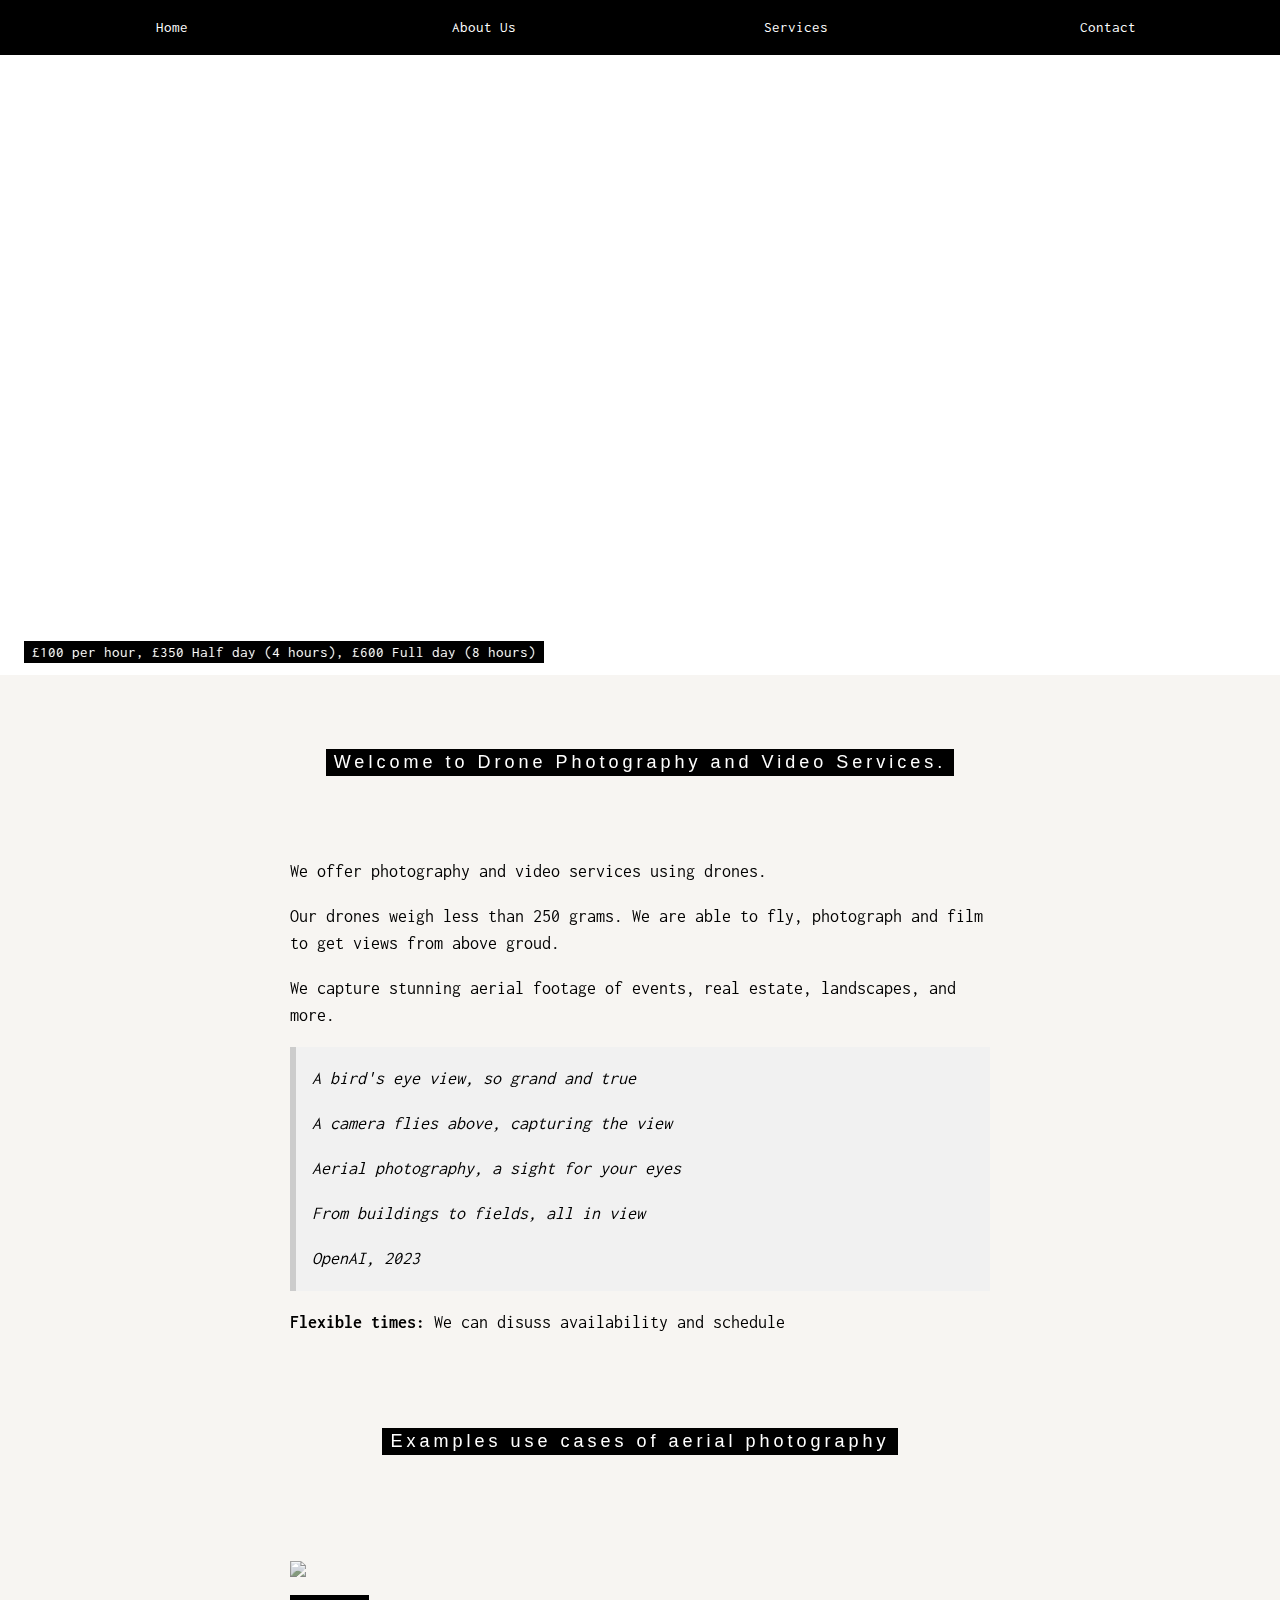
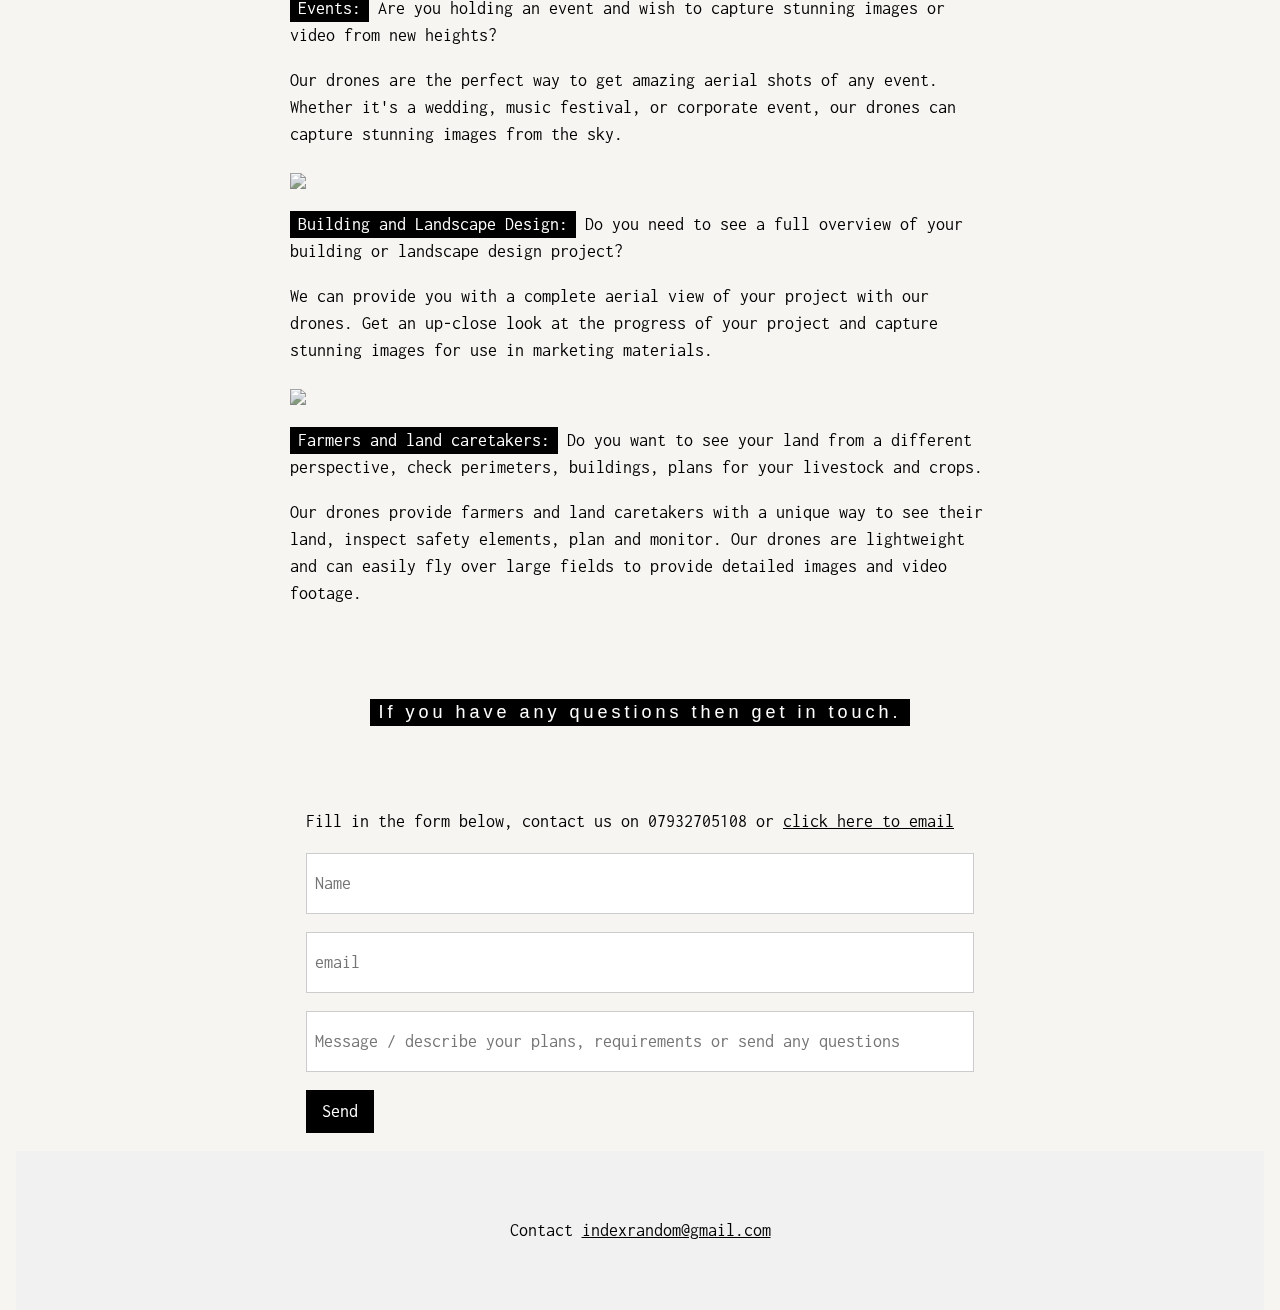
==== index.html @ 3273d268 "updates" ====
<!DOCTYPE html>
<html>
<title>Drone Photography and Video Service</title>
<meta charset="UTF-8">
<meta name="viewport" content="width=device-width, initial-scale=1">
<link rel="stylesheet" href="https://www.w3schools.com/w3css/4/w3.css">
<link rel="stylesheet" href="https://fonts.googleapis.com/css?family=Inconsolata">
<style>
body, html {
height: 100%;
font-family: "Inconsolata", sans-serif;
}

.bgimg {
background-position: center;
background-size: cover;
background-image: url("https://images.unsplash.com/photo-1625469754778-42cc577d9e28?ixid=MnwxMjA3fDB8MHxwaG90by1wYWdlfHx8fGVufDB8fHx8&ixlib=rb-1.2.1&auto=format&fit=crop&w=2452&q=80");
min-height: 75%;
}

.menu {
display: none;
}
</style>
<body>

<!-- Links (sit on top) -->
<div class="w3-top">
<div class="w3-row w3-padding w3-black">
<div class="w3-col s3">
<a href="#" class="w3-button w3-block w3-black">Home</a>
</div>
<div class="w3-col s3">
<a href="#about" class="w3-button w3-block w3-black">About Us</a>
</div>
<div class="w3-col s3">
<a href="#services" class="w3-button w3-block w3-black">Services</a>
</div>
<div class="w3-col s3">
<a href="#contact" class="w3-button w3-block w3-black">Contact</a>
</div>
</div>
</div>

<!-- Header with image -->
<header class="bgimg w3-display-container w3-grayscale-min" id="home">
<div class="w3-display-bottomleft w3-center w3-padding-large w3-hide-small">
<span class="w3-tag">£100 per hour, £350 Half day (4 hours), £600 Full day (8 hours)</span>
</div>
<div class="w3-display-middle w3-center">
<span class="w3-text-white" style="font-size:90px"><p>Aerial</p><p>Views</p><p></p><p></p><p></p></span>
</div>
<div class="w3-display-bottomright w3-center w3-padding-large">
<span class="w3-text-white">Based in London, available to travel if required</span>
</div>
</header>

<!-- Add a background color and large text to the whole page -->
<div class="w3-sand w3-grayscale w3-large">

<!-- About Container -->
<div class="w3-container" id="about">
<div class="w3-content" style="max-width:700px">
<h5 class="w3-center w3-padding-64"><span class="w3-tag w3-wide">Welcome to Drone Photography and Video Services.</span></h5>
<p>We offer photography and video services using drones.</p>
<p>Our drones weigh less than 250 grams. We are able to fly, photograph and film to get views from above groud.</p>
<p>We capture stunning aerial footage of events, real estate, landscapes, and more.</p>
<p></p>
<p></p>
<p></p>
<div class="w3-panel w3-leftbar w3-light-grey">
<p><i>A bird's eye view, so grand and true</i></p>
<p><i>A camera flies above, capturing the view</i></p>
<p><i>Aerial photography, a sight for your eyes</i></p>
<p><i>From buildings to fields, all in view</i></p>
<p><i>OpenAI, 2023</i></p>
<p><i></i></p>
</div>
<p><strong>Flexible times:
</strong> We can disuss availability and schedule</p>
<p><strong>
</strong></p>
<p><strong>
</strong></p>
<p><strong>
</strong></p>
<p><strong>
</strong></p>
</div>
</div>


<!-- Menu Container -->
<!--
<div class="w3-container" id="menu">
<div class="w3-content" style="max-width:700px">
<h5 class="w3-center w3-padding-48"><span class="w3-tag w3-wide">Examples of work</span></h5>
<div class="w3-row w3-center w3-card w3-padding">
<a href="javascript:void(0)" onclick="openMenu(event, 'Eat');" id="myLink">
<div class="w3-col s6 tablink">Residential</div>
</a>
<a href="javascript:void(0)" onclick="openMenu(event, 'Drinks');">
<div class="w3-col s6 tablink">Commercial</div>
</a>
</div>
<div id="Eat" class="w3-container menu w3-padding-48 w3-card">
<h5>Hedge Cutting</h5>
<p class="w3-text-grey">Shrub & Tree Pruning</p>
<h5>Regular Gardening Maintenance</h5>
<p class="w3-text-grey">Tree & Hedge Planting</p>
<h5>Turfing & Wildflower Meadows</h5>
<p class="w3-text-grey">Gutter Cleaning</p>
<h5>Hard Surface Cleaning</h5>
<p class="w3-text-grey">Fence installation</p>
<h5>Build Garden Structures</h5>
<p class="w3-text-grey">Canopy Installation</p>
<h5></h5>
<p class="w3-text-grey"></p>
<h5></h5>
<p class="w3-text-grey"></p>
<h5></h5>
<p class="w3-text-grey"></p>
<h5></h5>
<p class="w3-text-grey"></p>
<h5></h5>
<p class="w3-text-grey"></p>
</div>
<div id="Drinks" class="w3-container menu w3-padding-48 w3-card">
<h5>Clearing overgrown garden</h5>
<p class="w3-text-grey">Groundskeeping</p>
<h5>Garden Clearence</h5>
<p class="w3-text-grey">Weeding & lawn care</p>
<h5>Snow Clearances & Gritting</h5>
<p class="w3-text-grey">Pond cleaning</p>
<h5>Lawn Care Program</h5>
<p class="w3-text-grey">Canopy Installation</p>
<h5>Flowers and Planting</h5>
<p class="w3-text-grey"></p>
<h5></h5>
<p class="w3-text-grey"></p>
<h5></h5>
<p class="w3-text-grey"></p>
<h5></h5>
<p class="w3-text-grey"></p>
<h5></h5>
<p class="w3-text-grey"></p>
<h5></h5>
<p class="w3-text-grey"></p>
</div>
<img src="https://images.unsplash.com/photo-1509567852316-09a353a7914a?ixid=MnwxMjA3fDB8MHxwaG90by1wYWdlfHx8fGVufDB8fHx8&ixlib=rb-1.2.1&auto=format&fit=crop&w=1470&q=80" style="width:100%;max-width:1000px;margin-top:32px;">
</div>
</div>
-->

<!-- Contact/Area Container -->
<!-- 
<div class="w3-container" id="where" style="padding-bottom:32px;">
<div class="w3-content" style="max-width:700px">
<h5 class="w3-center w3-padding-48"><span class="w3-tag w3-wide">Coverage Area</span></h5>
<p>We are based in North West London and can travel where needed</p>
-->
<div class="w3-container" id="services">
<div class="w3-content" style="max-width:700px">
<h5 class="w3-center w3-padding-64"><span class="w3-tag w3-wide">Examples use cases of aerial photography</span></h5>

<img src="https://images.unsplash.com/photo-1438109382753-8368e7e1e7cf?ixid=MnwxMjA3fDB8MHxwaG90by1wYWdlfHx8fGVufDB8fHx8&ixlib=rb-1.2.1&auto=format&fit=crop&w=1470&q=80" style="width:100%;max-width:1000px;margin-top:32px;">
<p><span class="w3-tag">Events:
</span> Are you holding an event and wish to capture stunning images or video from new heights?</p>
<p> Our drones are the perfect way to get amazing aerial shots of any event. Whether it's a wedding, music festival, or corporate event, our drones can capture stunning images from the sky.</p>

<img src="https://images.unsplash.com/photo-1513635269975-59663e0ac1ad?ixid=MnwxMjA3fDB8MHxwaG90by1wYWdlfHx8fGVufDB8fHx8&ixlib=rb-1.2.1&auto=format&fit=crop&w=1470&q=80*cdGm-_GkHlZAwG_L.jpg" class="w3-image" style="width:100%">
<p><span class="w3-tag">Building and Landscape Design:
</span> Do you need to see a full overview of your building or landscape design project?</p>
<p>We can provide you with a complete aerial view of your project with our drones. Get an up-close look at the progress of your project and capture stunning images for use in marketing materials.</p>


<img src="https://images.unsplash.com/photo-1513635269975-59663e0ac1ad?ixid=MnwxMjA3fDB8MHxwaG90by1wYWdlfHx8fGVufDB8fHx8&ixlib=rb-1.2.1&auto=format&fit=crop&w=1470&q=80*cdGm-_GkHlZAwG_L.jpg" class="w3-image" style="width:100%">
<p><span class="w3-tag">Farmers and land caretakers:
</span> Do you want to see your land from a different perspective, check perimeters, buildings, plans for your livestock and crops.</p>
<p>Our drones provide farmers and land caretakers with a unique way to see their land, inspect safety elements, plan and monitor. Our drones are lightweight and can easily fly over large fields to provide detailed images and video footage.</p>
<p></p>
<p></p>
<div class="w3-container" id="contact">
    <div class="w3-content" style="max-width:700px">
    <h5 class="w3-center w3-padding-64"><span class="w3-tag w3-wide">If you have any questions then get in touch.</span></h5>
<p>Fill in the form below, contact us on 07932705108 or <a href="mailto: indexrandom@gmail.com" title="W3.CSS" target="_blank" class="w3-hover-text-pink">click here to email</a></p>
<form action="https://formsubmit.co/indexrandom@gmail.com" method="POST">
<p><input class="w3-input w3-padding-16 w3-border" type="text" placeholder="Name" required name="Name"></p>
<p><input class="w3-input w3-padding-16 w3-border" type="email" placeholder="email" required name="email"></p>
<p><input class="w3-input w3-padding-16 w3-border" type="text" placeholder="Message / describe your plans, requirements or send any questions" required name="Message"></p>
<p><input class="w3-input w3-padding-16 w3-border" type="hidden" placeholder="" required name="_next" value="https://tradexy.github.io/dronesvcs/thanks"></p>
<p><input class="w3-input w3-padding-16 w3-border" type="hidden" placeholder="" required name="_captcha" value="false"></p>

<!--
FROM THIS YOUTUBE VIDEO WATCH https://www.youtube.com/watch?v=r4RQ38EoLds
<p><input class="w3-input w3-padding-16 w3-border" type="number" placeholder="How many people" required name="People"></p>
<p><input class="w3-input w3-padding-16 w3-border" type="datetime-local" placeholder="Date" required name="date" value="2021-11-16T20:00"></p>
-->
<p><button class="w3-button w3-black" type="submit">Send</button></p>
</form>
</div>
</div>

<!-- form2 from formsubmit.co
<form action="https://formsubmit.co/indexrandom@gmail.com" method="POST">
<input type="text" name="name" required>
<input type="email" name="email" required>
<button type="submit">Send</button>
</form>
-->
<!-- End page content -->
</div>

<!-- Footer -->
<footer class="w3-center w3-light-grey w3-padding-48 w3-large">
<p>Contact <a href="mailto: indexrandom@gmail.com" title="W3.CSS" target="_blank" class="w3-hover-text-pink">indexrandom@gmail.com</a></p>
</footer>

<script>
// Tabbed Menu
function openMenu(evt, menuName) {
var i, x, tablinks;
x = document.getElementsByClassName("menu");
for (i = 0; i < x.length; i++) {
x[i].style.display = "none";
}
tablinks = document.getElementsByClassName("tablink");
for (i = 0; i < x.length; i++) {
tablinks[i].className = tablinks[i].className.replace(" w3-dark-grey", "");
}
document.getElementById(menuName).style.display = "block";
evt.currentTarget.firstElementChild.className += " w3-dark-grey";
}
document.getElementById("myLink").click();
</script>

</body>
</html>
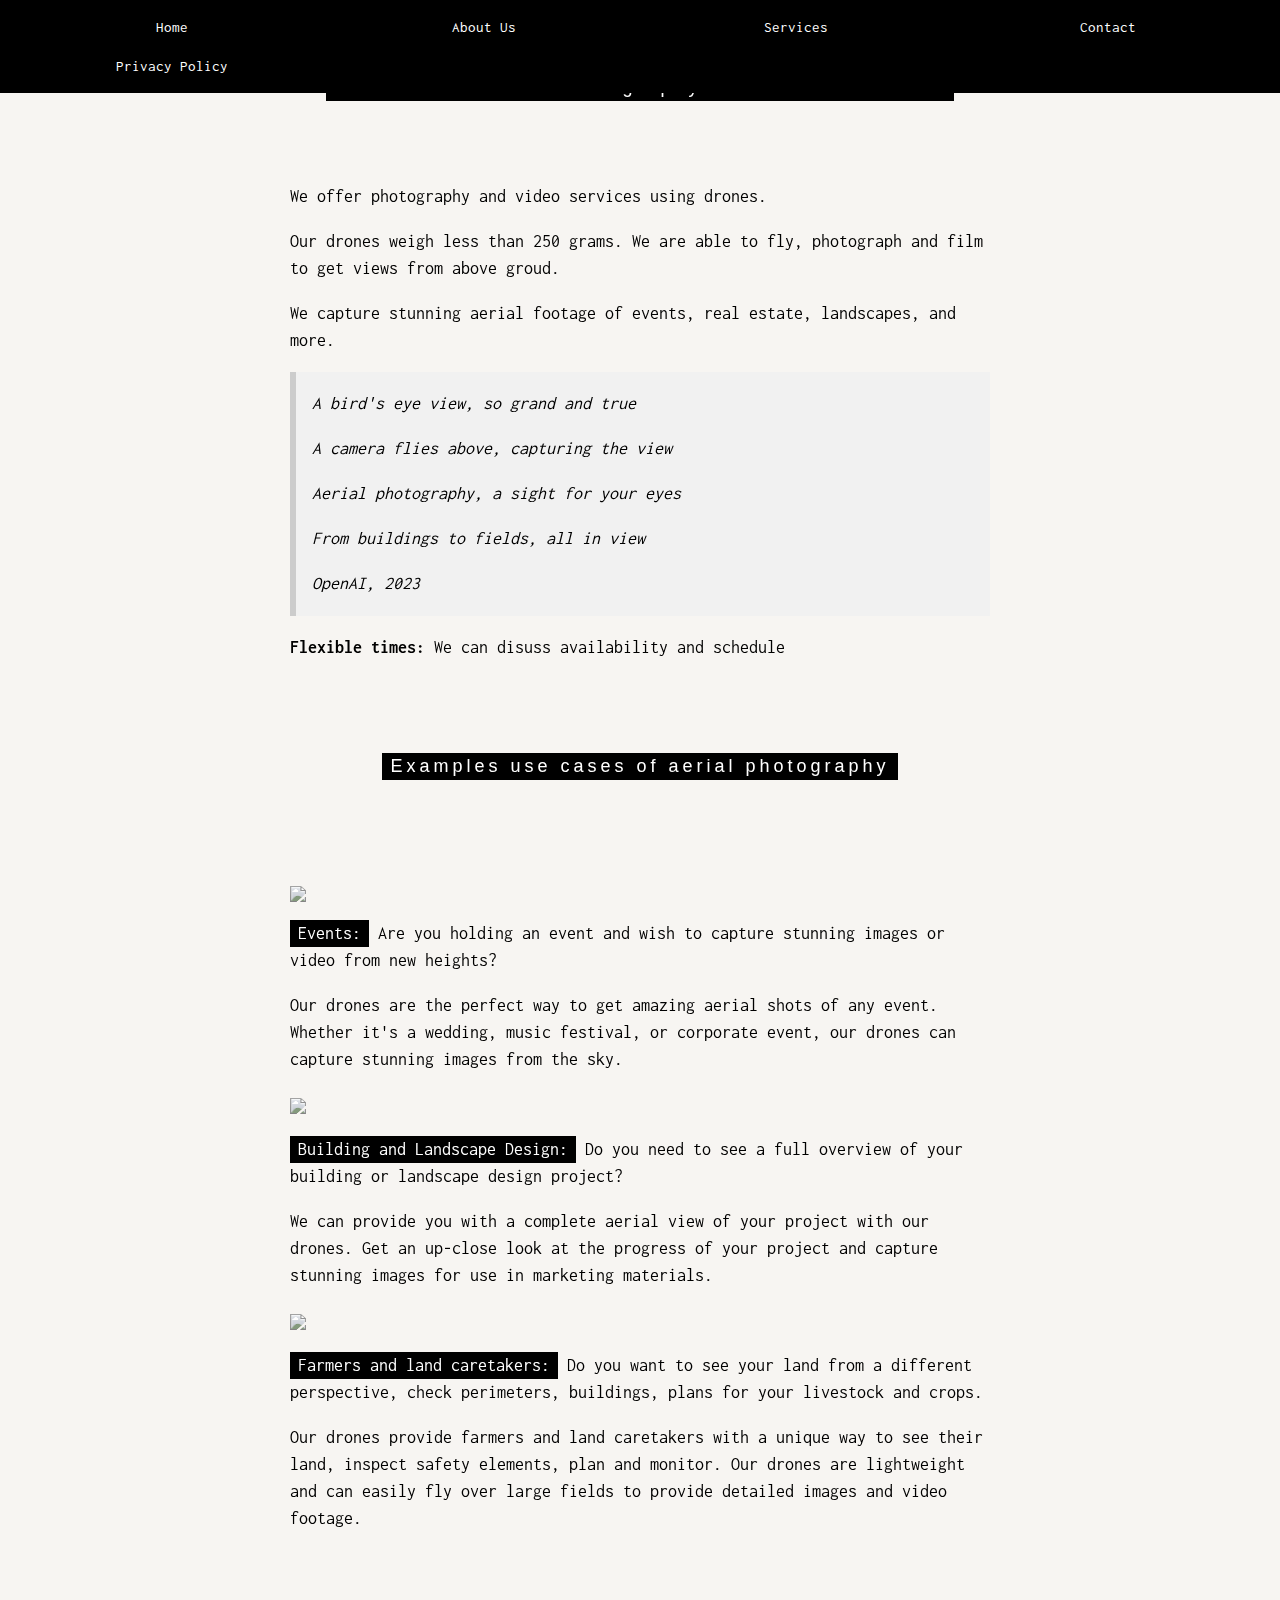
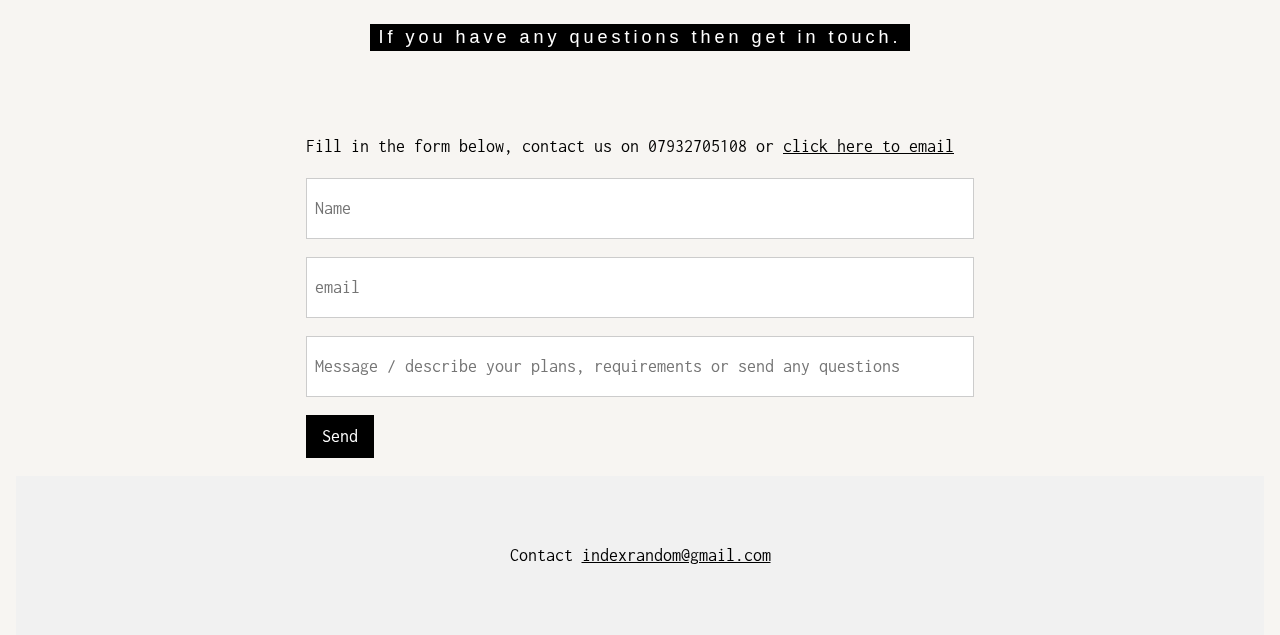
==== commit 705f69af: "Update index.html" ====
--- a/index.html
+++ b/index.html
@@ -10,11 +10,11 @@
 height: 100%;
 font-family: "Inconsolata", sans-serif;
 }
-
+<a href="#contact" class="w3-button w3-block w3-black">Contact</a>
 .bgimg {
 background-position: center;
 background-size: cover;
-background-image: url("https://images.unsplash.com/photo-1625469754778-42cc577d9e28?ixid=MnwxMjA3fDB8MHxwaG90by1wYWdlfHx8fGVufDB8fHx8&ixlib=rb-1.2.1&auto=format&fit=crop&w=2452&q=80");
+background-image: url("https://images.unsplash.com/photo-1673206213626-55d35bad7aab?ixlib=rb-4.0.3&ixid=MnwxMjA3fDB8MHxwaG90by1wYWdlfHx8fGVufDB8fHx8&auto=format&fit=crop&w=2532&q=80");
 min-height: 75%;
 }
 
@@ -38,6 +38,9 @@
 </div>
 <div class="w3-col s3">
 <a href="#contact" class="w3-button w3-block w3-black">Contact</a>
+</div>
+<div class="w3-col s3">
+<a href="privacy.html" class="w3-button w3-block w3-black">Privacy Policy</a>
 </div>
 </div>
 </div>
@@ -147,7 +150,7 @@
 <h5></h5>
 <p class="w3-text-grey"></p>
 </div>
-<img src="https://images.unsplash.com/photo-1509567852316-09a353a7914a?ixid=MnwxMjA3fDB8MHxwaG90by1wYWdlfHx8fGVufDB8fHx8&ixlib=rb-1.2.1&auto=format&fit=crop&w=1470&q=80" style="width:100%;max-width:1000px;margin-top:32px;">
+<img src="https://images.unsplash.com/photo-1514487989277-85a54f0f661f?ixlib=rb-4.0.3&ixid=MnwxMjA3fDB8MHxwaG90by1wYWdlfHx8fGVufDB8fHx8&auto=format&fit=crop&w=1374&q=80" style="width:100%;max-width:1000px;margin-top:32px;">
 </div>
 </div>
 -->
@@ -163,18 +166,18 @@
 <div class="w3-content" style="max-width:700px">
 <h5 class="w3-center w3-padding-64"><span class="w3-tag w3-wide">Examples use cases of aerial photography</span></h5>
 
-<img src="https://images.unsplash.com/photo-1438109382753-8368e7e1e7cf?ixid=MnwxMjA3fDB8MHxwaG90by1wYWdlfHx8fGVufDB8fHx8&ixlib=rb-1.2.1&auto=format&fit=crop&w=1470&q=80" style="width:100%;max-width:1000px;margin-top:32px;">
+<img src="https://images.unsplash.com/photo-1639159954585-db6635ef349b?ixlib=rb-4.0.3&ixid=MnwxMjA3fDB8MHxwaG90by1wYWdlfHx8fGVufDB8fHx8&auto=format&fit=crop&w=1471&q=80" style="width:100%;max-width:1000px;margin-top:32px;">
 <p><span class="w3-tag">Events:
 </span> Are you holding an event and wish to capture stunning images or video from new heights?</p>
 <p> Our drones are the perfect way to get amazing aerial shots of any event. Whether it's a wedding, music festival, or corporate event, our drones can capture stunning images from the sky.</p>
 
-<img src="https://images.unsplash.com/photo-1513635269975-59663e0ac1ad?ixid=MnwxMjA3fDB8MHxwaG90by1wYWdlfHx8fGVufDB8fHx8&ixlib=rb-1.2.1&auto=format&fit=crop&w=1470&q=80*cdGm-_GkHlZAwG_L.jpg" class="w3-image" style="width:100%">
+<img src="https://images.unsplash.com/photo-1534313181029-d54dab200aba?ixlib=rb-4.0.3&ixid=MnwxMjA3fDB8MHxwaG90by1wYWdlfHx8fGVufDB8fHx8&auto=format&fit=crop&w=1633&q=80" class="w3-image" style="width:100%">
 <p><span class="w3-tag">Building and Landscape Design:
 </span> Do you need to see a full overview of your building or landscape design project?</p>
 <p>We can provide you with a complete aerial view of your project with our drones. Get an up-close look at the progress of your project and capture stunning images for use in marketing materials.</p>
 
 
-<img src="https://images.unsplash.com/photo-1513635269975-59663e0ac1ad?ixid=MnwxMjA3fDB8MHxwaG90by1wYWdlfHx8fGVufDB8fHx8&ixlib=rb-1.2.1&auto=format&fit=crop&w=1470&q=80*cdGm-_GkHlZAwG_L.jpg" class="w3-image" style="width:100%">
+<img src="https://images.unsplash.com/photo-1503054578884-5753a0efe39f?ixlib=rb-4.0.3&ixid=MnwxMjA3fDB8MHxwaG90by1wYWdlfHx8fGVufDB8fHx8&auto=format&fit=crop&w=1374&q=80" class="w3-image" style="width:100%">
 <p><span class="w3-tag">Farmers and land caretakers:
 </span> Do you want to see your land from a different perspective, check perimeters, buildings, plans for your livestock and crops.</p>
 <p>Our drones provide farmers and land caretakers with a unique way to see their land, inspect safety elements, plan and monitor. Our drones are lightweight and can easily fly over large fields to provide detailed images and video footage.</p>
@@ -188,9 +191,8 @@
 <p><input class="w3-input w3-padding-16 w3-border" type="text" placeholder="Name" required name="Name"></p>
 <p><input class="w3-input w3-padding-16 w3-border" type="email" placeholder="email" required name="email"></p>
 <p><input class="w3-input w3-padding-16 w3-border" type="text" placeholder="Message / describe your plans, requirements or send any questions" required name="Message"></p>
-<p><input class="w3-input w3-padding-16 w3-border" type="hidden" placeholder="" required name="_next" value="https://tradexy.github.io/dronesvcs/thanks"></p>
+<p><input class="w3-input w3-padding-16 w3-border" type="hidden" placeholder="" required name="_next" value="https://skyphotos.netlify.app/thanks"></p>
 <p><input class="w3-input w3-padding-16 w3-border" type="hidden" placeholder="" required name="_captcha" value="false"></p>
-
 <!--
 FROM THIS YOUTUBE VIDEO WATCH https://www.youtube.com/watch?v=r4RQ38EoLds
 <p><input class="w3-input w3-padding-16 w3-border" type="number" placeholder="How many people" required name="People"></p>
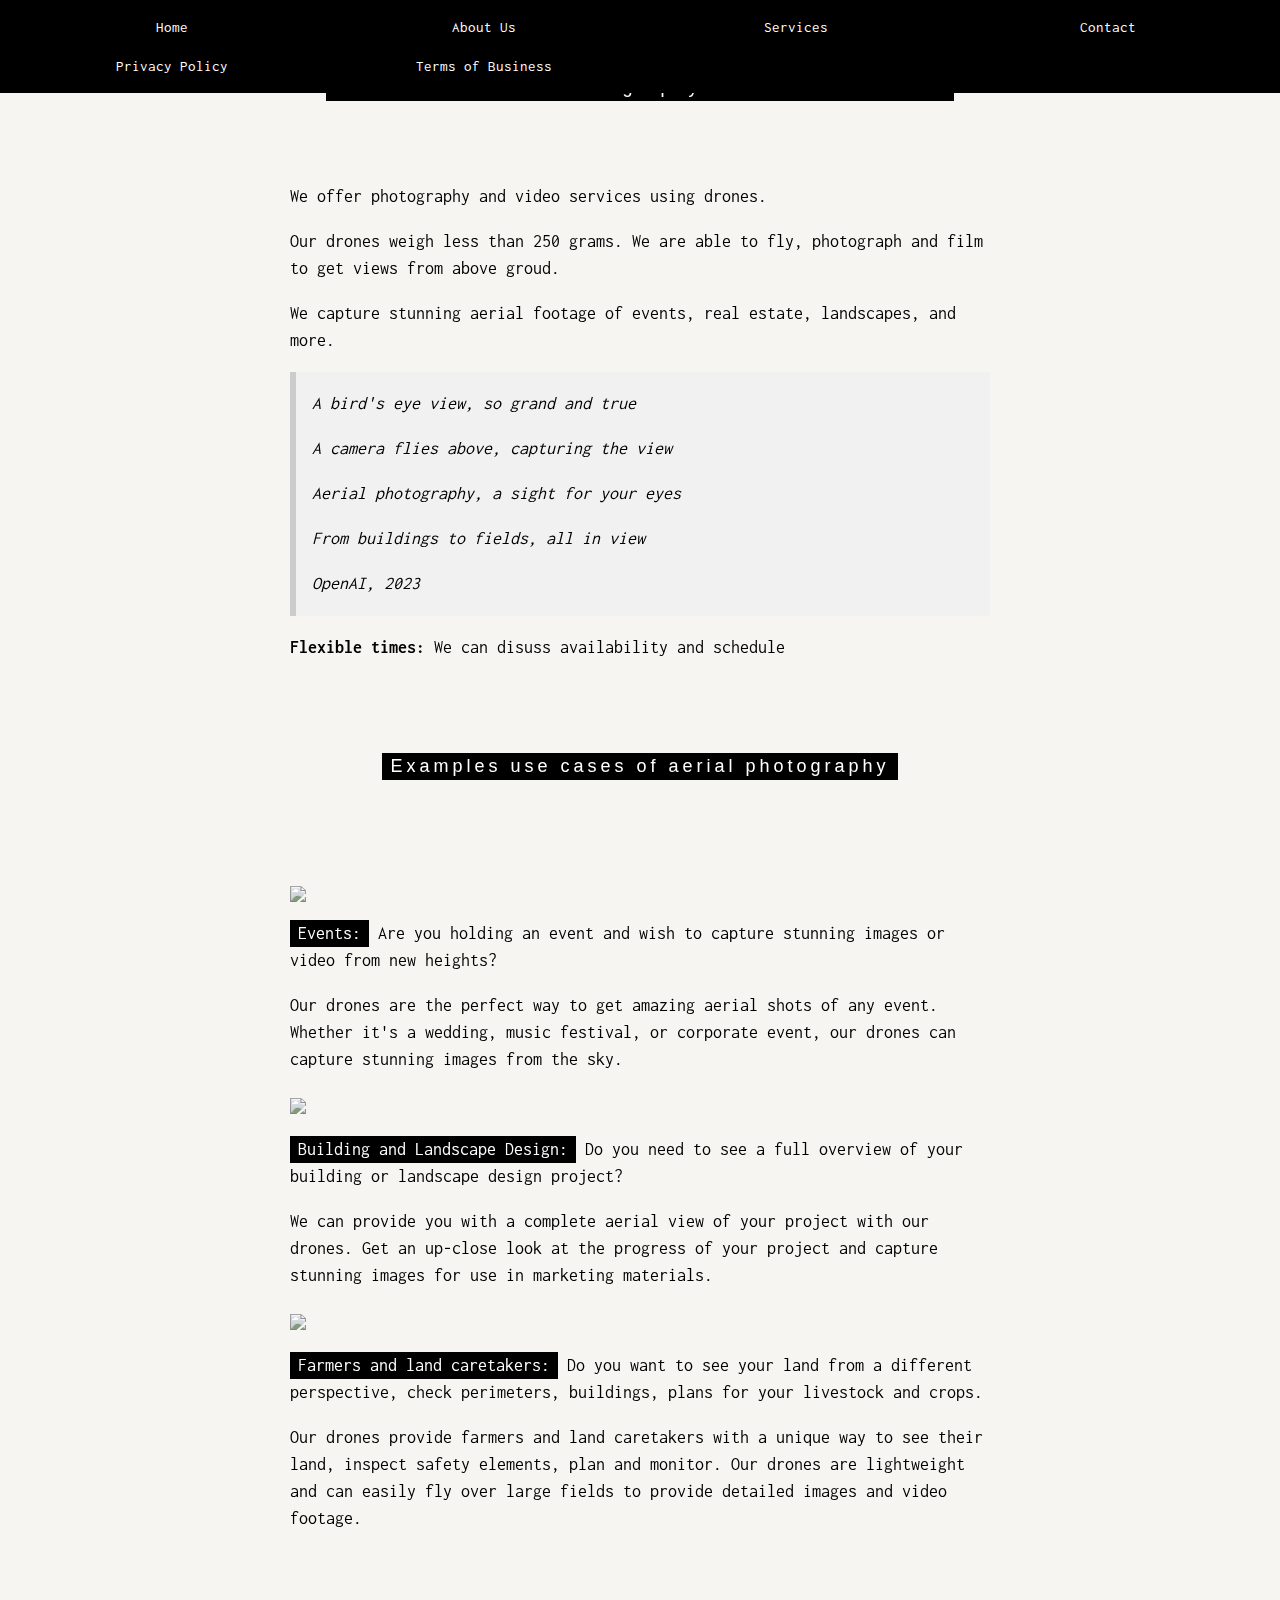
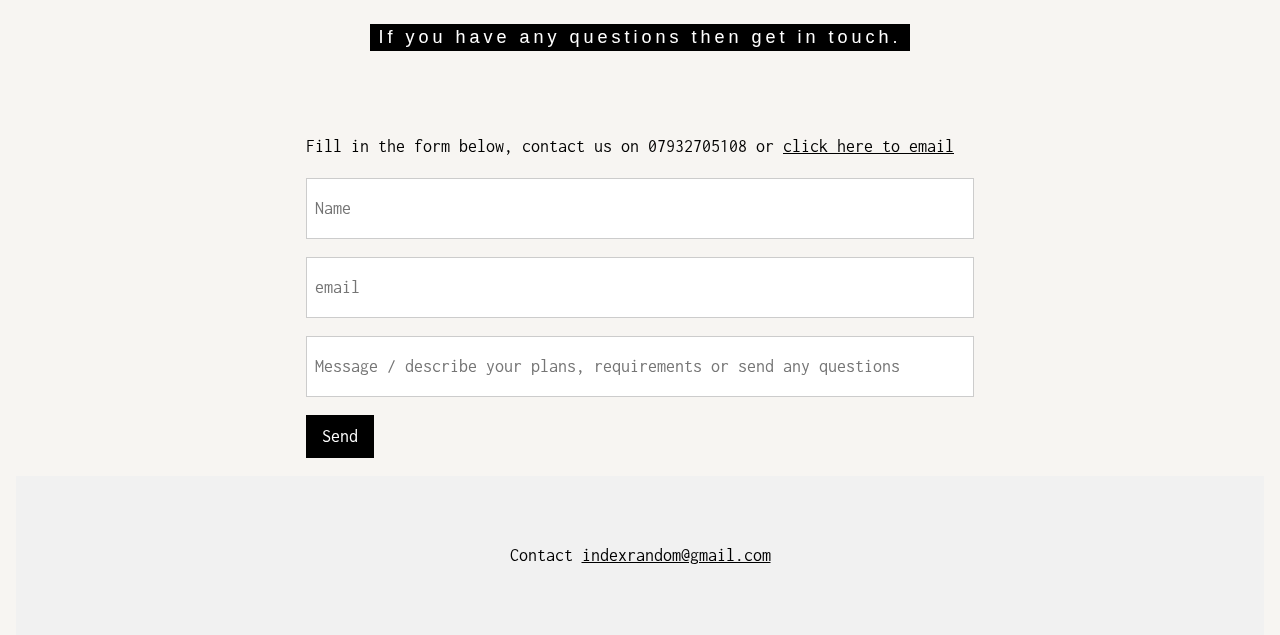
==== commit 921fd793: "Update index.html" ====
--- a/index.html
+++ b/index.html
@@ -41,6 +41,9 @@
 </div>
 <div class="w3-col s3">
 <a href="privacy.html" class="w3-button w3-block w3-black">Privacy Policy</a>
+</div>
+<div class="w3-col s3">
+<a href="terms.html" class="w3-button w3-block w3-black">Terms of Business</a>
 </div>
 </div>
 </div>
